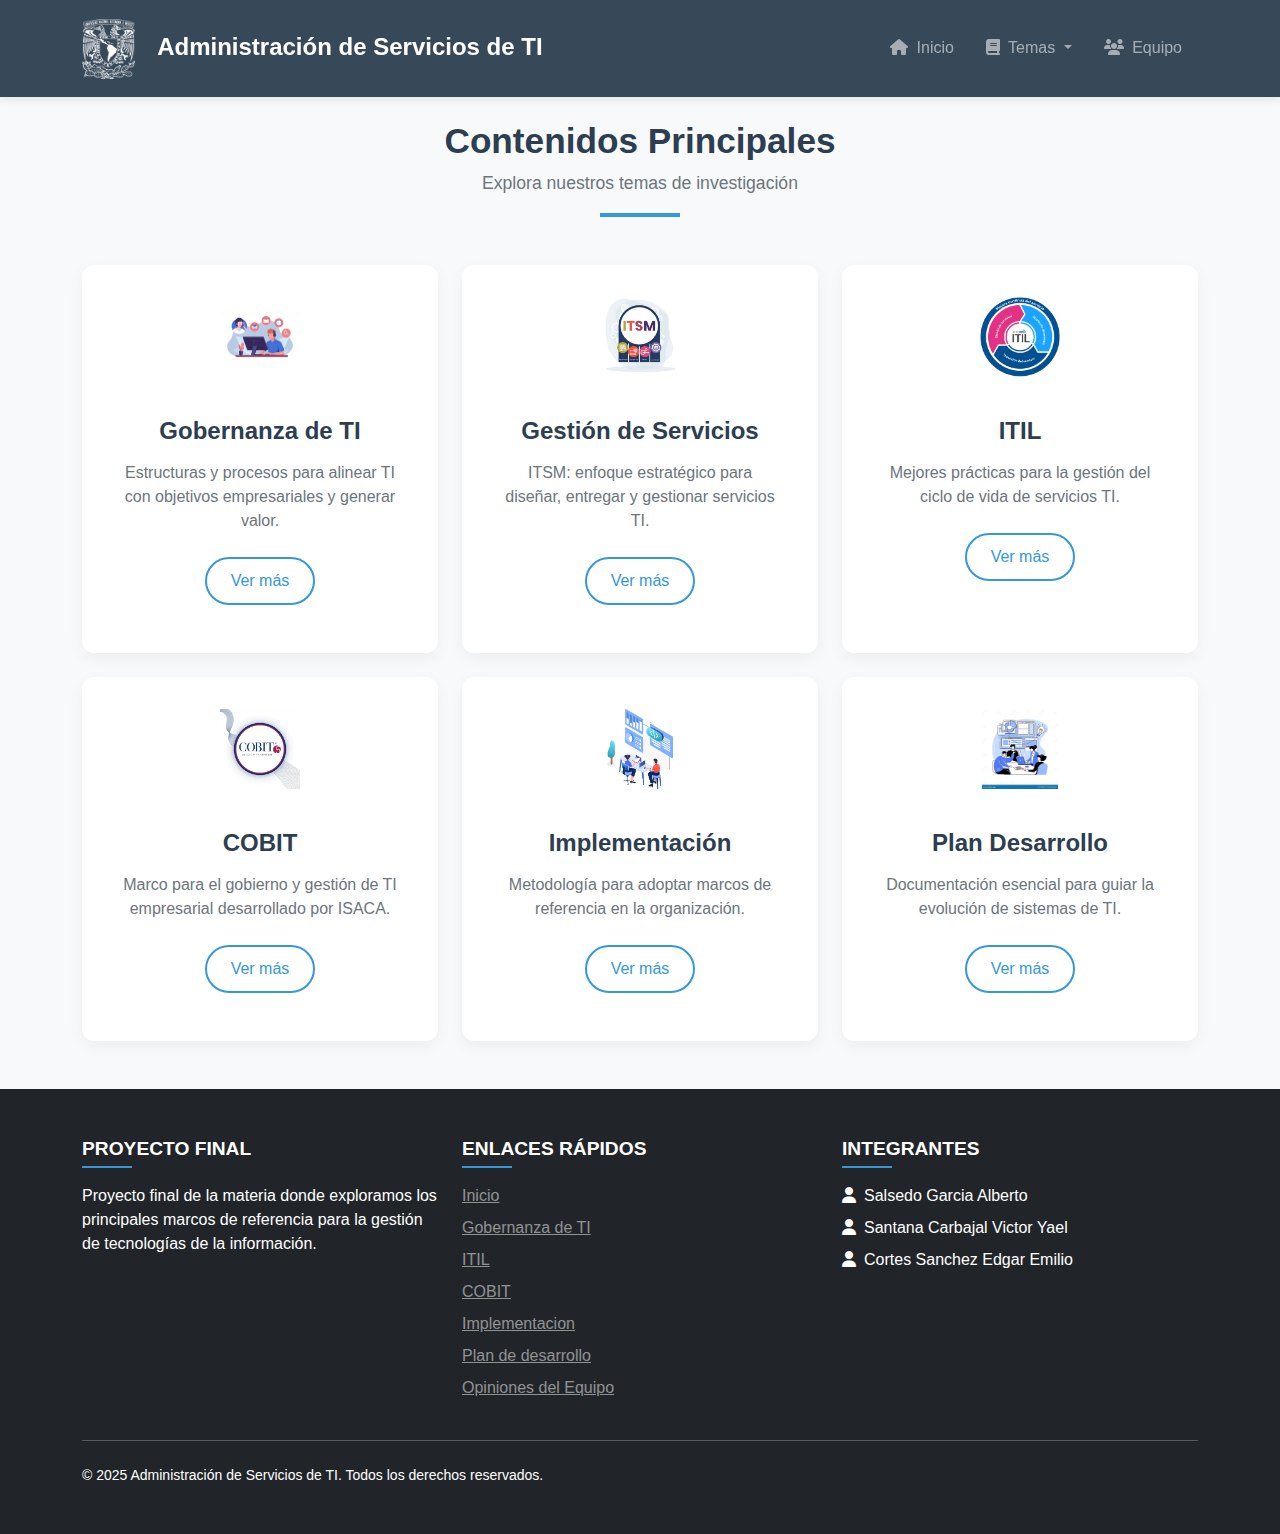
==== index.html @ 24f94d3e "Add files via upload" ====
<!doctype html>
<html lang="es">
  <head>
    <meta charset="utf-8">
    <meta name="viewport" content="width=device-width, initial-scale=1">
    <link rel="icon" type="image/png" href="IMG/Logo_Unam_blanco.png">
    <title>Servicios TI</title>
    <link href="https://cdn.jsdelivr.net/npm/bootstrap@5.3.3/dist/css/bootstrap.min.css" rel="stylesheet" integrity="sha384-QWTKZyjpPEjISv5WaRU9OFeRpok6YctnYmDr5pNlyT2bRjXh0JMhjY6hW+ALEwIH" crossorigin="anonymous">
    <link rel="stylesheet" href="CSS/styles.css">
    <link rel="stylesheet" href="https://cdnjs.cloudflare.com/ajax/libs/font-awesome/6.5.1/css/all.min.css">

  </head>
  <body>
    <nav class="navbar navbar-expand-lg navbar-dark fixed-top">
        <div class="container">
            <a class="navbar-brand my-custom-navbar" href="#">
                <img src="IMG/Logo_Unam_blanco.png" alt="Logo UNAM" height="60" class="me-3">
                Administración de Servicios de TI
            </a>            
            <button class="navbar-toggler" type="button" data-bs-toggle="collapse" data-bs-target="#navbarNav">
                <span class="navbar-toggler-icon"></span>
            </button>
            <div class="collapse navbar-collapse" id="navbarNav">
                <ul class="navbar-nav ms-auto">
                    <li class="nav-item"><a class="nav-link" href="index.html"><i class="fas fa-home me-1"></i> Inicio</a></li>
                    <li class="nav-item dropdown">
                        <a class="nav-link dropdown-toggle" href="#" id="temasDropdown" role="button" data-bs-toggle="dropdown">
                            <i class="fas fa-book me-1"></i> Temas
                        </a>
                        <ul class="dropdown-menu dropdown-menu-end">
                            <li><h6 class="dropdown-header">Marcos de Referencia</h6></li>
                            <li><a class="dropdown-item" href="pages/gobernanza-ti.html"><i class="fas fa-chess me-2"></i>Gobernanza de TI</a></li>
                            <li><a class="dropdown-item" href="pages/gestion-servicios.html"><i class="fas fa-cogs me-2"></i>ITSM</a></li>
                            <li><a class="dropdown-item" href="itil.html"><i class="fas fa-book-open me-2"></i>ITIL</a></li>
                            <li><a class="dropdown-item" href="pages/cobit.html"><i class="fas fa-project-diagram me-2"></i>COBIT</a></li>
                            <li><a class="dropdown-item" href="pages/implementacion.html"><i class="fas fa-regular fa-rectangle-list me-2"></i>Implementación</a></li>
                            <li><a class="dropdown-item" href="pages/implementacion.html"><i class="fas fa-regular fa-calendar me-2"></i>Plan Desarrollo</a></li>
                        </ul>
                    </li>
                    <li class="nav-item"><a class="nav-link" href="pages/opiniones.html"><i class="fas fa-users me-1"></i> Equipo</a></li>
                </ul>
            </div>
        </div>
    </nav>
    <section id="contenidos" class="py-5 bg-light">
        <div class="container">
            <div class="text-center mb-5">
                <h2 class="section-title">Contenidos Principales</h2>
                <p class="section-subtitle">Explora nuestros temas de investigación</p>
                <div class="divider mx-auto"></div>
            </div>
            
            <div class="row g-4">
                <div class="col-md-6 col-lg-4">
                    <div class="card theme-card h-100">
                        <div class="card-icon">
                            <img src="IMG/ESM-scaled.jpg" alt="Gobernanza TI" class="img-fluid">
                        </div>
                        <div class="card-body text-center">
                            <h3 class="card-title">Gobernanza de TI</h3>
                            <p class="card-text">Estructuras y procesos para alinear TI con objetivos empresariales y generar valor.</p>
                            <a href="pages/gobernanza-ti.html" class="btn btn-outline-primary">Ver más</a>
                        </div>
                    </div>
                </div>
                <div class="col-md-6 col-lg-4">
                    <div class="card theme-card h-100">
                        <div class="card-icon">
                            <img src="IMG/ITSM.jpg" alt="ITSM" class="img-fluid">
                        </div>
                        <div class="card-body text-center">
                            <h3 class="card-title">Gestión de Servicios</h3>
                            <p class="card-text">ITSM: enfoque estratégico para diseñar, entregar y gestionar servicios TI.</p>
                            <a href="pages/gestion-servicios.html" class="btn btn-outline-primary">Ver más</a>
                        </div>
                    </div>
                </div>
                <div class="col-md-6 col-lg-4">
                    <div class="card theme-card h-100">
                        <div class="card-icon">
                            <img src="IMG/ITIL.png" alt="ITIL" class="img-fluid">
                        </div>
                        <div class="card-body text-center">
                            <h3 class="card-title">ITIL</h3>
                            <p class="card-text">Mejores prácticas para la gestión del ciclo de vida de servicios TI.</p>
                            <a href="itil.html" class="btn btn-outline-primary">Ver más</a>
                        </div>
                    </div>
                </div>
                <div class="col-md-6 col-lg-4">
                    <div class="card theme-card h-100">
                        <div class="card-icon">
                            <img src="IMG/COBIT.webp" alt="COBIT" class="img-fluid">
                        </div>
                        <div class="card-body text-center">
                            <h3 class="card-title">COBIT</h3>
                            <p class="card-text">Marco para el gobierno y gestión de TI empresarial desarrollado por ISACA.</p>
                            <a href="pages/cobit.html" class="btn btn-outline-primary">Ver más</a>
                        </div>
                    </div>
                </div>
                <div class="col-md-6 col-lg-4">
                    <div class="card theme-card h-100">
                        <div class="card-icon">
                            <img src="IMG/Implementacion.png" alt="Implementación" class="img-fluid">
                        </div>
                        <div class="card-body text-center">
                            <h3 class="card-title">Implementación</h3>
                            <p class="card-text">Metodología para adoptar marcos de referencia en la organización.</p>
                            <a href="pages/implementacion.html" class="btn btn-outline-primary">Ver más</a>
                        </div>
                    </div>
                </div>
                <div class="col-md-6 col-lg-4">
                    <div class="card theme-card h-100">
                        <div class="card-icon">
                            <img src="IMG/PlanDesarrollo.webp" alt="Plan Desarrollo" class="img-fluid">
                        </div>
                        <div class="card-body text-center">
                            <h3 class="card-title">Plan Desarrollo</h3>
                            <p class="card-text">Documentación esencial para guiar la evolución de sistemas de TI.</p>
                            <a href="pages/plan-desarrollo.html" class="btn btn-outline-primary">Ver más</a>
                        </div>
                    </div>
                </div>
            </div>
        </div>
    </section>
    <footer class="bg-dark text-white py-5">
        <div class="container">
            <div class="row">
                <div class="col-lg-4 mb-4 mb-lg-0">
                    <h5 class="text-uppercase mb-4">Proyecto Final</h5>
                    <p>Proyecto final de la materia donde exploramos los principales marcos de referencia para la gestión de tecnologías de la información.</p>
                </div>
                <div class="col-lg-4 mb-4 mb-lg-0">
                    <h5 class="text-uppercase mb-4">Enlaces Rápidos</h5>
                    <ul class="list-unstyled">
                        <li class="mb-2"><a href="index.html" class="text-white-50">Inicio</a></li>
                        <li class="mb-2"><a href="pages/gobernanza-ti.html" class="text-white-50">Gobernanza de TI</a></li>
                        <li class="mb-2"><a href="itil.html" class="text-white-50">ITIL</a></li>
                        <li class="mb-2"><a href="pages/cobit.html" class="text-white-50">COBIT</a></li>
                        <li class="mb-2"><a href="pages/cobit.html" class="text-white-50">Implementacion</a></li>
                        <li class="mb-2"><a href="pages/cobit.html" class="text-white-50">Plan de desarrollo</a></li>
                        <li><a href="pages/opiniones.html" class="text-white-50">Opiniones del Equipo</a></li>
                    </ul>
                </div>
                <div class="col-lg-4">
                    <h5 class="text-uppercase mb-4">Integrantes</h5>
                    <ul class="list-unstyled">
                        <li class="mb-2"><i class="fas fa-user me-2"></i>Salsedo Garcia Alberto</li>
                        <li class="mb-2"><i class="fas fa-user me-2"></i>Santana Carbajal Victor Yael</li>
                        <li class="mb-2"><i class="fas fa-user me-2"></i>Cortes Sanchez Edgar Emilio</li>
                    </ul>
                </div>
            </div>
            <hr class="my-4 bg-secondary">
            <div class="row">
                <div class="col-md-6 text-center text-md-start">
                    <p class="small mb-0">&copy; 2025 Administración de Servicios de TI. Todos los derechos reservados.</p>
                </div>
            </div>
        </div>
    </footer>
    <script src="https://cdn.jsdelivr.net/npm/bootstrap@5.3.3/dist/js/bootstrap.bundle.min.js" integrity="sha384-YvpcrYf0tY3lHB60NNkmXc5s9fDVZLESaAA55NDzOxhy9GkcIdslK1eN7N6jIeHz" crossorigin="anonymous"></script>
    <script src="js/scripts.js"></script>
    <script src="https://cdn.jsdelivr.net/npm/bootstrap@5.3.3/dist/js/bootstrap.bundle.min.js" integrity="sha384-YvpcrYf0tY3lHB60NNkmXc5s9fDVZLESaAA55NDzOxhy9GkcIdslK1eN7N6jIeHz" crossorigin="anonymous"></script>
    <script src="https://cdn.jsdelivr.net/npm/bootstrap@5.3.3/dist/js/bootstrap.bundle.min.js" integrity="sha384-YvpcrYf0tY3lHB60NNkmXc5s9fDVZLESaAA55NDzOxhy9GkcIdslK1eN7N6jIeHz" crossorigin="anonymous"></script>
  </body>
</html>
---- CSS/styles.css ----
:root {
    --primary: #2c3e50;
    --secondary: #3498db;
    --light: #f8f9fa;
    --dark: #212529;
    --accent: #e74c3c;
    --bg-gradient: linear-gradient(135deg, #3498db 0%, #2c3e50 100%);
}

/* Estilos generales */
body {
    font-family: 'Poppins', sans-serif;
    color: var(--dark);
    overflow-x: hidden;
    padding-top: 72px;
}

h1, h2, h3, h4, h5, h6 {
    font-weight: 700;
}

.section-title {
    font-size: 2.2rem;
    font-weight: 700;
    color: var(--primary);
    position: relative;
    display: inline-block;
}

.section-subtitle {
    color: #6c757d;
    font-size: 1.1rem;
}

.divider {
    width: 80px;
    height: 4px;
    background: var(--secondary);
    margin: 15px auto 25px;
}

/* Navbar */
.my-custom-navbar {
    margin-top: 1px;  /* Ajusta el valor según lo que necesites */
    line-height: -4.2;
}

.navbar {
    background-color: rgba(44, 62, 80, 0.95) !important;
    box-shadow: 0 2px 10px rgba(0, 0, 0, 0.1);
    transition: all 0.3s ease;
    padding: 0.8rem 0;
}

.navbar.scrolled {
    padding: 0.5rem 0;
    background-color: rgba(44, 62, 80, 0.98) !important;
    box-shadow: 0 4px 15px rgba(0, 0, 0, 0.15);
}

.navbar-brand {
    font-weight: 700;
    font-size: 1.5rem;
}

.navbar-brand img {
    transition: all 0.3s ease;
}

.navbar.scrolled .navbar-brand img {
    height: 32px;
}

.nav-link {
    font-weight: 500;
    padding: 0.5rem 1rem !important;
    transition: all 0.3s ease;
    position: relative;
}

.nav-link:before {
    content: '';
    position: absolute;
    width: 0;
    height: 2px;
    bottom: 0;
    left: 0;
    background-color: var(--secondary);
    transition: all 0.3s ease;
}

.nav-link:hover:before {
    width: 100%;
}

.dropdown-menu {
    border: none;
    box-shadow: 0 5px 15px rgba(0, 0, 0, 0.1);
    border-radius: 8px;
    padding: 0.5rem 0;
}

.dropdown-item {
    padding: 0.5rem 1.5rem;
    transition: all 0.2s;
}

.dropdown-item:hover {
    background-color: rgba(52, 152, 219, 0.1);
    color: var(--primary);
}

/* Hero Section */
.hero-section {
    height: 90vh;
    min-height: 600px;
    background: url('../assets/images/hero-bg.jpg') no-repeat center center;
    background-size: cover;
    position: relative;
    display: flex;
    align-items: center;
    margin-bottom: 3rem;
}

.hero-overlay {
    position: absolute;
    top: 0;
    left: 0;
    width: 100%;
    height: 100%;
    background: rgba(44, 62, 80, 0.7);
}

.hero-section h1 {
    font-size: 3.5rem;
    text-shadow: 2px 2px 4px rgba(0, 0, 0, 0.3);
}

.hero-section .lead {
    font-size: 1.5rem;
    text-shadow: 1px 1px 2px rgba(0, 0, 0, 0.3);
}

.btn {
    padding: 0.6rem 1.5rem;
    font-weight: 500;
    border-radius: 50px;
    transition: all 0.3s ease;
    border-width: 2px;
}

.btn-primary {
    background-color: var(--secondary);
    border-color: var(--secondary);
}

.btn-primary:hover {
    background-color: #2980b9;
    border-color: #2980b9;
    transform: translateY(-2px);
    box-shadow: 0 5px 15px rgba(0, 0, 0, 0.1);
}

.btn-outline-primary {
    color: var(--secondary);
    border-color: var(--secondary);
}

.btn-outline-primary:hover {
    background-color: var(--secondary);
    border-color: var(--secondary);
    transform: translateY(-2px);
    box-shadow: 0 5px 15px rgba(0, 0, 0, 0.1);
}

.btn-lg {
    padding: 0.8rem 2rem;
    font-size: 1.1rem;
}

/* Tarjetas de contenido */
.theme-card {
    border: none;
    border-radius: 12px;
    overflow: hidden;
    box-shadow: 0 5px 15px rgba(0, 0, 0, 0.05);
    transition: all 0.3s ease;
    background-color: white;
    text-align: center;
    padding: 2rem 1.5rem;
    height: 100%;
    display: flex;
    flex-direction: column;
}

.theme-card:hover {
    transform: translateY(-10px);
    box-shadow: 0 15px 30px rgba(0, 0, 0, 0.1);
}

.card-icon {
    width: 80px;
    height: 80px;
    margin: 0 auto 1.5rem;
    display: flex;
    align-items: center;
    justify-content: center;
}

.card-icon img {
    max-height: 100%;
    max-width: 100%;
    object-fit: contain;
}

.card-title {
    font-size: 1.5rem;
    margin-bottom: 1rem;
    color: var(--primary);
}

.card-text {
    color: #6c757d;
    margin-bottom: 1.5rem;
    flex-grow: 1;
}

/* Footer */
footer {
    background-color: var(--primary);
}

footer h5 {
    font-size: 1.2rem;
    margin-bottom: 1.5rem;
    position: relative;
}

footer h5:after {
    content: '';
    position: absolute;
    left: 0;
    bottom: -8px;
    width: 50px;
    height: 2px;
    background-color: var(--secondary);
}

.social-icons a {
    display: inline-flex;
    align-items: center;
    justify-content: center;
    width: 36px;
    height: 36px;
    background-color: rgba(255, 255, 255, 0.1);
    border-radius: 50%;
    transition: all 0.3s ease;
}

.social-icons a:hover {
    background-color: var(--secondary);
    transform: translateY(-3px);
}

/* Efectos y animaciones */
@keyframes fadeIn {
    from { opacity: 0; transform: translateY(20px); }
    to { opacity: 1; transform: translateY(0); }
}

.fade-in {
    animation: fadeIn 0.8s ease forwards;
}

.delay-1 { animation-delay: 0.2s; }
.delay-2 { animation-delay: 0.4s; }
.delay-3 { animation-delay: 0.6s; }

/* Responsive */
@media (max-width: 992px) {
    .hero-section h1 {
        font-size: 2.8rem;
    }
    
    .hero-section .lead {
        font-size: 1.3rem;
    }
}

@media (max-width: 768px) {
    .navbar {
        padding: 0.7rem 0;
    }
    
    .hero-section {
        height: auto;
        padding: 120px 0 80px;
        min-height: auto;
    }
    
    .hero-section h1 {
        font-size: 2.3rem;
    }
    
    .hero-section .lead {
        font-size: 1.1rem;
    }
    
    .section-title {
        font-size: 1.8rem;
    }
}

@media (max-width: 576px) {
    .btn-lg {
        padding: 0.6rem 1.5rem;
        font-size: 1rem;
    }
    
    .hero-section .btn {
        display: block;
        width: 100%;
        margin-bottom: 15px;
    }
    
    .hero-section .btn:last-child {
        margin-bottom: 0;
    }
}
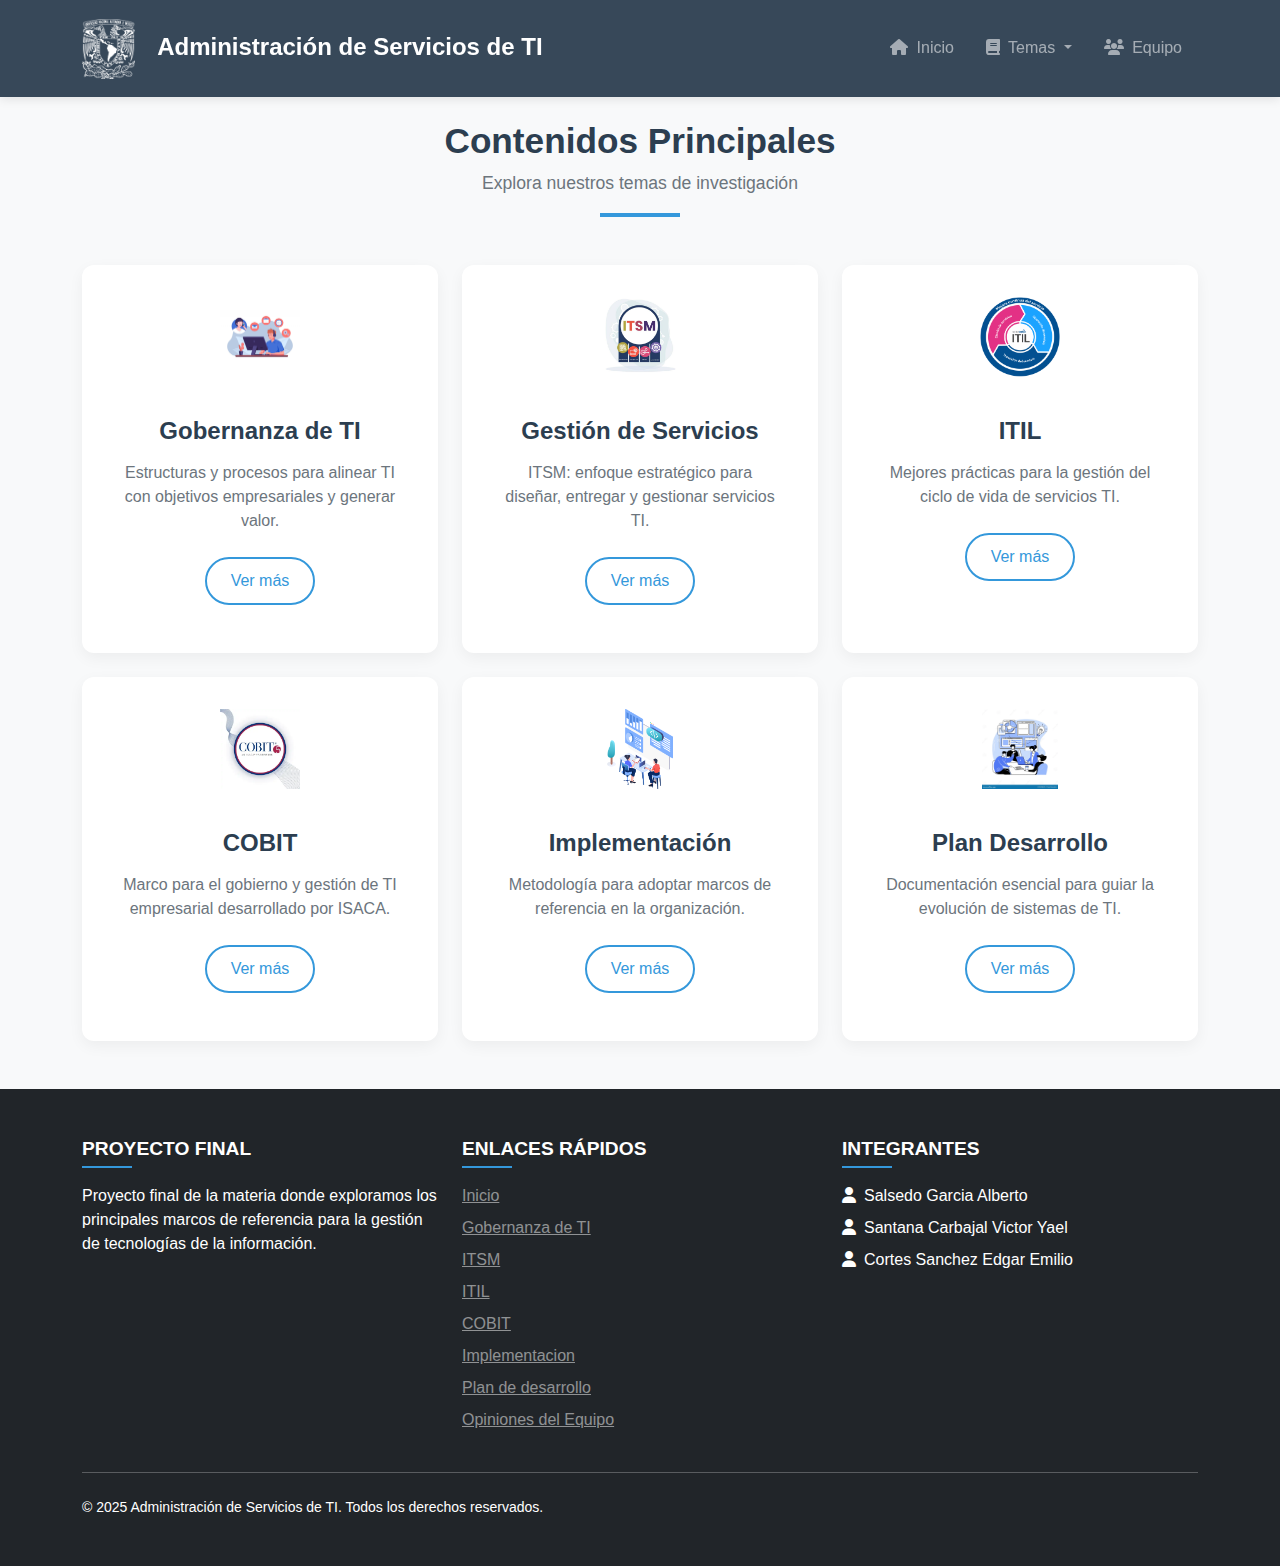
==== commit f2bdb030: "Add files via upload" ====
--- a/index.html
+++ b/index.html
@@ -29,10 +29,10 @@
                         </a>
                         <ul class="dropdown-menu dropdown-menu-end">
                             <li><h6 class="dropdown-header">Marcos de Referencia</h6></li>
-                            <li><a class="dropdown-item" href="pages/gobernanza-ti.html"><i class="fas fa-chess me-2"></i>Gobernanza de TI</a></li>
-                            <li><a class="dropdown-item" href="pages/gestion-servicios.html"><i class="fas fa-cogs me-2"></i>ITSM</a></li>
+                            <li><a class="dropdown-item" href="gobernanza.html"><i class="fas fa-chess me-2"></i>Gobernanza de TI</a></li>
+                            <li><a class="dropdown-item" href="itsm.html"><i class="fas fa-cogs me-2"></i>ITSM</a></li>
                             <li><a class="dropdown-item" href="itil.html"><i class="fas fa-book-open me-2"></i>ITIL</a></li>
-                            <li><a class="dropdown-item" href="pages/cobit.html"><i class="fas fa-project-diagram me-2"></i>COBIT</a></li>
+                            <li><a class="dropdown-item" href="cobit.html"><i class="fas fa-project-diagram me-2"></i>COBIT</a></li>
                             <li><a class="dropdown-item" href="pages/implementacion.html"><i class="fas fa-regular fa-rectangle-list me-2"></i>Implementación</a></li>
                             <li><a class="dropdown-item" href="pages/implementacion.html"><i class="fas fa-regular fa-calendar me-2"></i>Plan Desarrollo</a></li>
                         </ul>
@@ -59,7 +59,7 @@
                         <div class="card-body text-center">
                             <h3 class="card-title">Gobernanza de TI</h3>
                             <p class="card-text">Estructuras y procesos para alinear TI con objetivos empresariales y generar valor.</p>
-                            <a href="pages/gobernanza-ti.html" class="btn btn-outline-primary">Ver más</a>
+                            <a href="gobernanza.html" class="btn btn-outline-primary">Ver más</a>
                         </div>
                     </div>
                 </div>
@@ -71,7 +71,7 @@
                         <div class="card-body text-center">
                             <h3 class="card-title">Gestión de Servicios</h3>
                             <p class="card-text">ITSM: enfoque estratégico para diseñar, entregar y gestionar servicios TI.</p>
-                            <a href="pages/gestion-servicios.html" class="btn btn-outline-primary">Ver más</a>
+                            <a href="itsm.html" class="btn btn-outline-primary">Ver más</a>
                         </div>
                     </div>
                 </div>
@@ -95,7 +95,7 @@
                         <div class="card-body text-center">
                             <h3 class="card-title">COBIT</h3>
                             <p class="card-text">Marco para el gobierno y gestión de TI empresarial desarrollado por ISACA.</p>
-                            <a href="pages/cobit.html" class="btn btn-outline-primary">Ver más</a>
+                            <a href="cobit.html" class="btn btn-outline-primary">Ver más</a>
                         </div>
                     </div>
                 </div>
@@ -137,9 +137,10 @@
                     <h5 class="text-uppercase mb-4">Enlaces Rápidos</h5>
                     <ul class="list-unstyled">
                         <li class="mb-2"><a href="index.html" class="text-white-50">Inicio</a></li>
-                        <li class="mb-2"><a href="pages/gobernanza-ti.html" class="text-white-50">Gobernanza de TI</a></li>
+                        <li class="mb-2"><a href="gobernanza.html" class="text-white-50">Gobernanza de TI</a></li>
+                        <li class="mb-2"><a href="itsm.html" class="text-white-50">ITSM</a></li>
                         <li class="mb-2"><a href="itil.html" class="text-white-50">ITIL</a></li>
-                        <li class="mb-2"><a href="pages/cobit.html" class="text-white-50">COBIT</a></li>
+                        <li class="mb-2"><a href="cobit.html" class="text-white-50">COBIT</a></li>
                         <li class="mb-2"><a href="pages/cobit.html" class="text-white-50">Implementacion</a></li>
                         <li class="mb-2"><a href="pages/cobit.html" class="text-white-50">Plan de desarrollo</a></li>
                         <li><a href="pages/opiniones.html" class="text-white-50">Opiniones del Equipo</a></li>
